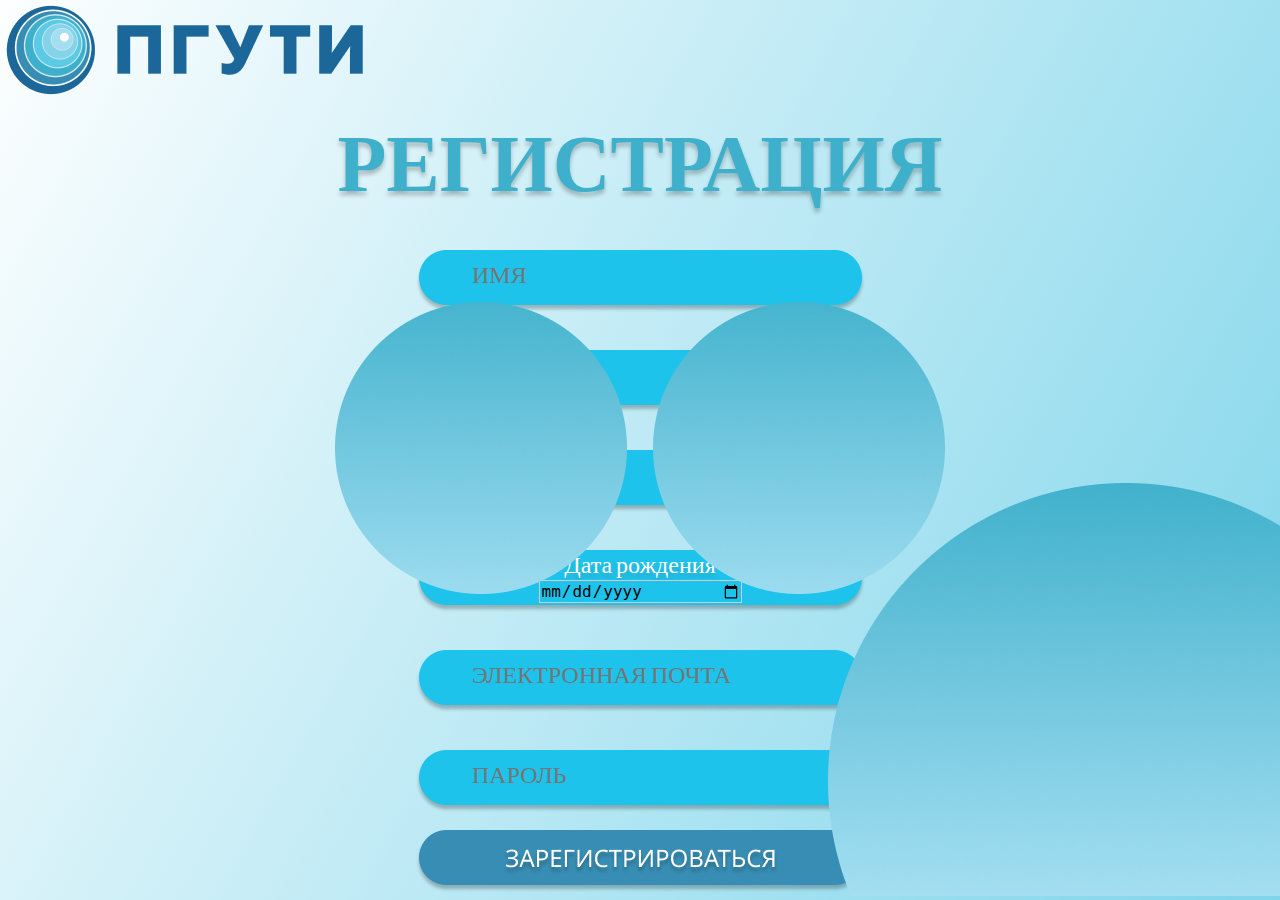
==== prep-reg.html @ 03198d78 "Добавил 5 страниц(Регистрация препода и студента, восстановление пароля) + картинки лежат" ====
﻿<!DOCTYPE html>
<link rel="stylesheet" href="prep-reg.css">
<html lang="ru" xmlns="http://www.w3.org/1999/xhtml">
<head>
    <meta charset="utf-8" />
    <title></title>
</head>
<body>

    <div class="container-slova">
        <h1>РЕГИСТРАЦИЯ</h1>
    </div>

    <div class="container-logo">
        <img src="images/Lichcab/psuti-logo-main-cs-31.png" alt="logo psuti">
    </div>

    <div class="cont-rectangle">
        <img src="images\prepodavatel-reg\nseg1.png" alt="logo" />
    </div>

    <div class="name">
        <form>
            <input type="text" placeholder="ИМЯ" required>
        </form>
    </div>

    <div class="cont-rectangle1">
        <img src="images\prepodavatel-reg\nseg1.png" alt="logo" />
    </div>


    <div class="surname">
        <form>
            <input type="text" placeholder="ФАМИЛИЯ" required>
        </form>
    </div>

    <div class="cont-rectangle2">
        <img src="images\prepodavatel-reg\nseg1.png" alt="logo" />
    </div>

    <div class="otchestvo">
        <form>
            <input type="text" placeholder="ОТЧЕСТВО" required>
        </form>
    </div>

    <div class="cont-rectangle3">
        <img src="images\prepodavatel-reg\nseg1.png" alt="logo" />
    </div>


    <label for="birthday">Дата рождения</label>
    <input type="date" id="birthday" name="birthday">

    <div class="cont-rectangle5">
        <img src="images\prepodavatel-reg\nseg1.png" alt="logo" />
    </div>

    <div class="pochta">
        <form>
            <input type="text" placeholder="ЭЛЕКТРОННАЯ ПОЧТА" required>
        </form>
    </div>

    <div class="cont-rectangle6">
        <img src="images\prepodavatel-reg\nseg1.png" alt="logo" />
    </div>

    <div class="parol">
        <form>
            <input type="text" placeholder="ПАРОЛЬ" required>
        </form>
    </div>

    <a href="voiti.html" class="button">
        <img src="images/prepodavatel-reg/zaregistr.png" alt="Кнопка">
    </a>

    <div class="circleR">
        <img src="images/prepodavatel-reg/circle-centerR.png" alt="Кнопка">
    </div>

    <div class="circleL">
        <img src="images/prepodavatel-reg/circle-centerL.png" alt="Кнопка">
    </div>

    <div class="circler">
        <img src="images/prepodavatel-reg/cirlceR.png" alt="Кнопка">
    </div>

</body>
</html>
---- prep-reg.css ----
@import url('https://fonts.googleapis.com/css2?family=Abel&family=Inconsolata:wght@700&family=Lalezar&display=swap');

body {
    margin: 0;
    padding: 0;
    display: flex;
    flex-direction: column;
    justify-content: center;
    align-items: center;
    background: linear-gradient(119deg, #FFF -2.02%, #5DCAE5 126.77%) no-repeat;
    background-size: cover;
    width: 100vw;
    height: 100vh;
}


.container-logo{
    position: absolute;
    top: 0;
    left: 0;
}

.container-slova {
    position: absolute;
    text-shadow: 0px 4px 4px rgba(0, 0, 0, 0.25);
    color: #3FB0CB;
    margin: 0 auto;
    font-family: Inconsolata;
    text-align: center;
    top: 65px;
    font-size: 40px;
}


.cont-rectangle {
    position: absolute;
    top: 250px;
}

.name {
    position: absolute;
    top: 257px;
}

    .name input[type="text"] {
        font-weight: 400;
        font-family: Lalezar;
        border: 2px solid #1EC3EC;
        background-color: #1EC3EC;
        font-family: Lalezar;
        font-size: 24px;
        font-style: normal;
        font-weight: 400;
        line-height: normal;
        color: #FFF;
    }

.cont-rectangle1 {
    position: absolute;
    top: 350px;
}

.surname {
    position: absolute;
    top: 357px;
}

    .surname input[type="text"] {
        font-weight: 400;
        font-family: Lalezar;
        border: 2px solid #1EC3EC;
        background-color: #1EC3EC;
        font-family: Lalezar;
        font-size: 24px;
        font-style: normal;
        font-weight: 400;
        line-height: normal;
        color: #FFF;
    }

.cont-rectangle2 {
    position: absolute;
    top: 450px;
}

.otchestvo {
    position: absolute;
    top: 457px;
}

    .otchestvo input[type="text"] {
        font-weight: 400;
        font-family: Lalezar;
        border: 2px solid #1EC3EC;
        background-color: #1EC3EC;
        font-family: Lalezar;
        font-size: 24px;
        font-style: normal;
        font-weight: 400;
        line-height: normal;
        color: #FFF;
    }


.cont-rectangle3 {
    position: absolute;
    top: 550px;
}

label {
    position: absolute;
    top: 550px;
    color: #FFF;
    text-align: center;
    text-shadow: 0px 5px 4.000000476837158px rgba(95, 95, 95, 0.25);
    font-family: Lalezar;
    font-size: 24px;
    font-style: normal;
    font-weight: 400;
    line-height: normal;
}

#birthday {
    position: absolute;
    width: 200px;
    font-size: 16px;
    border: 1px solid #ccc;
    top: 580px;
    background-color: #1EC3EC;
}

.cont-rectangle5 {
    position: absolute;
    top: 650px;
}

.pochta {
    position: absolute;
    top: 657px;
}

    .pochta input[type="text"] {
        font-weight: 400;
        font-family: Lalezar;
        border: 2px solid #1EC3EC;
        background-color: #1EC3EC;
        font-family: Lalezar;
        font-size: 24px;
        font-style: normal;
        font-weight: 400;
        line-height: normal;
        color: #FFF;
    }

.cont-rectangle6 {
    position: absolute;
    top: 750px;
}

.parol {
    position: absolute;
    top: 757px;
}

    .parol input[type="text"] {
        font-weight: 400;
        font-family: Lalezar;
        border: 2px solid #1EC3EC;
        background-color: #1EC3EC;
        font-family: Lalezar;
        font-size: 24px;
        font-style: normal;
        font-weight: 400;
        line-height: normal;
        color: #FFF;
    }

.button {
    position: absolute;
    top: 830px;
}


.circleR {
    position: absolute;
    right: 335px;
}

.circleL {
    position: absolute;
    left: 335px;
}

.circler {
    position: absolute;
    right: 0px;
    bottom: 0px;
}
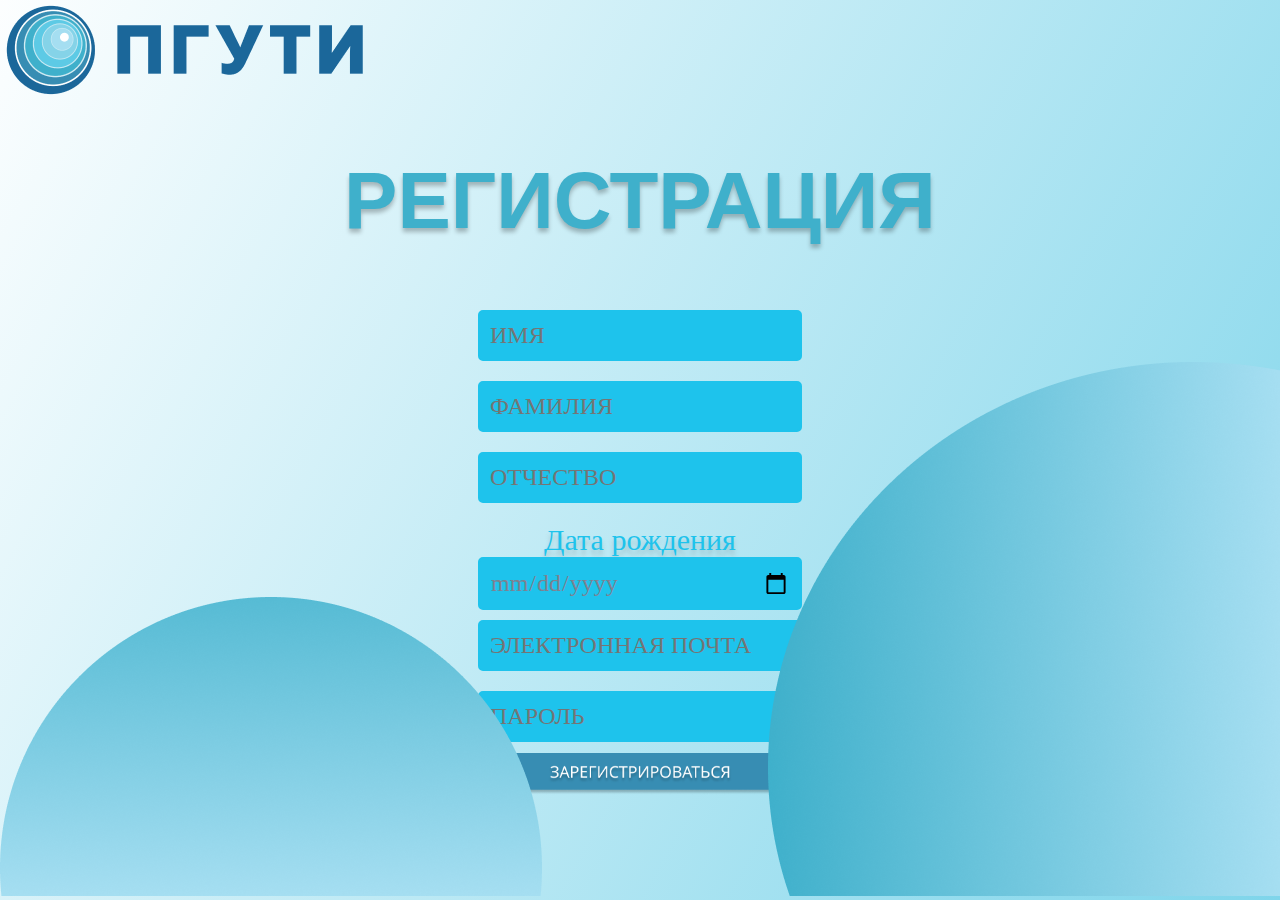
==== commit 3bda8f31: "Исправлены ошибки при выводе формы." ====
--- a/prep-reg.html
+++ b/prep-reg.html
@@ -1,13 +1,13 @@
 ﻿<!DOCTYPE html>
-<link rel="stylesheet" href="prep-reg.css">
-<html lang="ru" xmlns="http://www.w3.org/1999/xhtml">
+<html lang="ru">
 <head>
-    <meta charset="utf-8" />
-    <title></title>
+    <meta charset="utf-8">
+    <title>Регистрация</title>
+    <link rel="stylesheet" href="prep-reg.css">
 </head>
+
 <body>
-
-    <div class="container-slova">
+    <div class="container">
         <h1>РЕГИСТРАЦИЯ</h1>
     </div>
 
@@ -15,80 +15,43 @@
         <img src="images/Lichcab/psuti-logo-main-cs-31.png" alt="logo psuti">
     </div>
 
-    <div class="cont-rectangle">
-        <img src="images\prepodavatel-reg\nseg1.png" alt="logo" />
+    <form class="registration-form">
+
+        <div class="input-wrapper">
+            <input type="text" placeholder="ИМЯ" required>
+        </div>
+
+        <div class="input-wrapper">
+            <input type="text" placeholder="ФАМИЛИЯ" required>
+        </div>
+
+        <div class="input-wrapper">
+            <input type="text" placeholder="ОТЧЕСТВО" required>
+        </div>
+
+        <label for="birthday">Дата рождения</label>
+        <input type="date" id="birthday" name="birthday">
+
+        <div class="input-wrapper">
+            <input type="text" placeholder="ЭЛЕКТРОННАЯ ПОЧТА" required>
+        </div>
+
+        <div class="input-wrapper">
+            <input type="password" placeholder="ПАРОЛЬ" required>
+        </div>
+
+        <button class="button" type="submit">
+            <img src="images/prepodavatel-reg/zaregistr.png" alt="Кнопка">
+        </button>
+
+    </form>
+    <div class="circle-left">
+        <img src="images/registration/circle-left.png" alt="Кнопка">
     </div>
 
-    <div class="name">
-        <form>
-            <input type="text" placeholder="ИМЯ" required>
-        </form>
-    </div>
-
-    <div class="cont-rectangle1">
-        <img src="images\prepodavatel-reg\nseg1.png" alt="logo" />
-    </div>
-
-
-    <div class="surname">
-        <form>
-            <input type="text" placeholder="ФАМИЛИЯ" required>
-        </form>
-    </div>
-
-    <div class="cont-rectangle2">
-        <img src="images\prepodavatel-reg\nseg1.png" alt="logo" />
-    </div>
-
-    <div class="otchestvo">
-        <form>
-            <input type="text" placeholder="ОТЧЕСТВО" required>
-        </form>
-    </div>
-
-    <div class="cont-rectangle3">
-        <img src="images\prepodavatel-reg\nseg1.png" alt="logo" />
-    </div>
-
-
-    <label for="birthday">Дата рождения</label>
-    <input type="date" id="birthday" name="birthday">
-
-    <div class="cont-rectangle5">
-        <img src="images\prepodavatel-reg\nseg1.png" alt="logo" />
-    </div>
-
-    <div class="pochta">
-        <form>
-            <input type="text" placeholder="ЭЛЕКТРОННАЯ ПОЧТА" required>
-        </form>
-    </div>
-
-    <div class="cont-rectangle6">
-        <img src="images\prepodavatel-reg\nseg1.png" alt="logo" />
-    </div>
-
-    <div class="parol">
-        <form>
-            <input type="text" placeholder="ПАРОЛЬ" required>
-        </form>
-    </div>
-
-    <a href="voiti.html" class="button">
-        <img src="images/prepodavatel-reg/zaregistr.png" alt="Кнопка">
-    </a>
-
-    <div class="circleR">
-        <img src="images/prepodavatel-reg/circle-centerR.png" alt="Кнопка">
-    </div>
-
-    <div class="circleL">
-        <img src="images/prepodavatel-reg/circle-centerL.png" alt="Кнопка">
-    </div>
-
-    <div class="circler">
-        <img src="images/prepodavatel-reg/cirlceR.png" alt="Кнопка">
+    <div class="circle-right">
+        <img src="images/registration/circle-right.png" alt="Кнопка">
     </div>
 
 </body>
-</html>+</html>
--- a/prep-reg.css
+++ b/prep-reg.css
@@ -1,5 +1,3 @@
-@import url('https://fonts.googleapis.com/css2?family=Abel&family=Inconsolata:wght@700&family=Lalezar&display=swap');
-
 body {
     margin: 0;
     padding: 0;
@@ -13,186 +11,97 @@
     height: 100vh;
 }
 
+.container {
+    text-shadow: 0px 4px 4px rgba(0, 0, 0, 0.25);
+    color: #3FB0CB;
+    margin: 0 auto;
+    font-family: 'Inconsolata', sans-serif;
+    text-align: center;
+    font-size: 40px;
+}
 
-.container-logo{
+.container-logo {
     position: absolute;
     top: 0;
     left: 0;
 }
 
-.container-slova {
-    position: absolute;
-    text-shadow: 0px 4px 4px rgba(0, 0, 0, 0.25);
-    color: #3FB0CB;
-    margin: 0 auto;
-    font-family: Inconsolata;
-    text-align: center;
-    top: 65px;
-    font-size: 40px;
+    .container-logo img {
+        position: absolute;
+        top: 0;
+        left: 0;
+    }
+
+.registration-form {
+    display: flex;
+    flex-direction: column;
+    align-items: center;
 }
 
-
-.cont-rectangle {
-    position: absolute;
-    top: 250px;
+.input-wrapper {
+    display: flex;
+    align-items: center;
+    margin: 10px 0;
 }
 
-.name {
-    position: absolute;
-    top: 257px;
-}
-
-    .name input[type="text"] {
-        font-weight: 400;
-        font-family: Lalezar;
-        border: 2px solid #1EC3EC;
-        background-color: #1EC3EC;
-        font-family: Lalezar;
-        font-size: 24px;
-        font-style: normal;
-        font-weight: 400;
-        line-height: normal;
-        color: #FFF;
-    }
-
-.cont-rectangle1 {
-    position: absolute;
-    top: 350px;
-}
-
-.surname {
-    position: absolute;
-    top: 357px;
-}
-
-    .surname input[type="text"] {
-        font-weight: 400;
-        font-family: Lalezar;
-        border: 2px solid #1EC3EC;
-        background-color: #1EC3EC;
-        font-family: Lalezar;
-        font-size: 24px;
-        font-style: normal;
-        font-weight: 400;
-        line-height: normal;
-        color: #FFF;
-    }
-
-.cont-rectangle2 {
-    position: absolute;
-    top: 450px;
-}
-
-.otchestvo {
-    position: absolute;
-    top: 457px;
-}
-
-    .otchestvo input[type="text"] {
-        font-weight: 400;
-        font-family: Lalezar;
-        border: 2px solid #1EC3EC;
-        background-color: #1EC3EC;
-        font-family: Lalezar;
-        font-size: 24px;
-        font-style: normal;
-        font-weight: 400;
-        line-height: normal;
-        color: #FFF;
-    }
-
-
-.cont-rectangle3 {
-    position: absolute;
-    top: 550px;
-}
-
-label {
-    position: absolute;
-    top: 550px;
-    color: #FFF;
-    text-align: center;
-    text-shadow: 0px 5px 4.000000476837158px rgba(95, 95, 95, 0.25);
-    font-family: Lalezar;
+input[type="text"], input[type="password"], input[type="date"] {
+    font-weight: 400;
+    font-family: 'Lalezar';
+    border: 2px solid #1EC3EC;
+    background-color: #1EC3EC;
     font-size: 24px;
     font-style: normal;
     font-weight: 400;
     line-height: normal;
+    color: #FFF;
+    padding: 10px;
+    border-radius: 5px;
+    width: 300px;
+}
+
+label {
+    color: #FFF;
+    text-shadow: 0px 5px 4px rgba(95, 95, 95, 0.25);
+    font-family: 'Lalezar';
+    color: #1EC3EC;
+    font-size: 30px;
+    font-style: normal;
+    font-weight: 400;
+    line-height: normal;
+    text-align: center;
+    margin-top: 10px;
 }
 
 #birthday {
-    position: absolute;
-    width: 200px;
-    font-size: 16px;
-    border: 1px solid #ccc;
-    top: 580px;
-    background-color: #1EC3EC;
+    color: #808090;
 }
 
-.cont-rectangle5 {
-    position: absolute;
-    top: 650px;
+.button {
+    background: none;
+    border: none;
+    cursor: pointer;
 }
 
-.pochta {
-    position: absolute;
-    top: 657px;
+.button img {
+  width: 300px;
 }
 
-    .pochta input[type="text"] {
-        font-weight: 400;
-        font-family: Lalezar;
-        border: 2px solid #1EC3EC;
-        background-color: #1EC3EC;
-        font-family: Lalezar;
-        font-size: 24px;
-        font-style: normal;
-        font-weight: 400;
-        line-height: normal;
-        color: #FFF;
-    }
-
-.cont-rectangle6 {
+.circle-left {
     position: absolute;
-    top: 750px;
+    left: 0;
+    bottom: 0;
 }
 
-.parol {
-    position: absolute;
-    top: 757px;
+.circle-left img {
+   visibility: visible;
 }
 
-    .parol input[type="text"] {
-        font-weight: 400;
-        font-family: Lalezar;
-        border: 2px solid #1EC3EC;
-        background-color: #1EC3EC;
-        font-family: Lalezar;
-        font-size: 24px;
-        font-style: normal;
-        font-weight: 400;
-        line-height: normal;
-        color: #FFF;
-    }
-
-.button {
+.circle-right {
     position: absolute;
-    top: 830px;
+    right: 0;
+    bottom: 0;
 }
 
-
-.circleR {
-    position: absolute;
-    right: 335px;
-}
-
-.circleL {
-    position: absolute;
-    left: 335px;
-}
-
-.circler {
-    position: absolute;
-    right: 0px;
-    bottom: 0px;
-}+    .circle-right img {
+        visibility: visible;
+    }
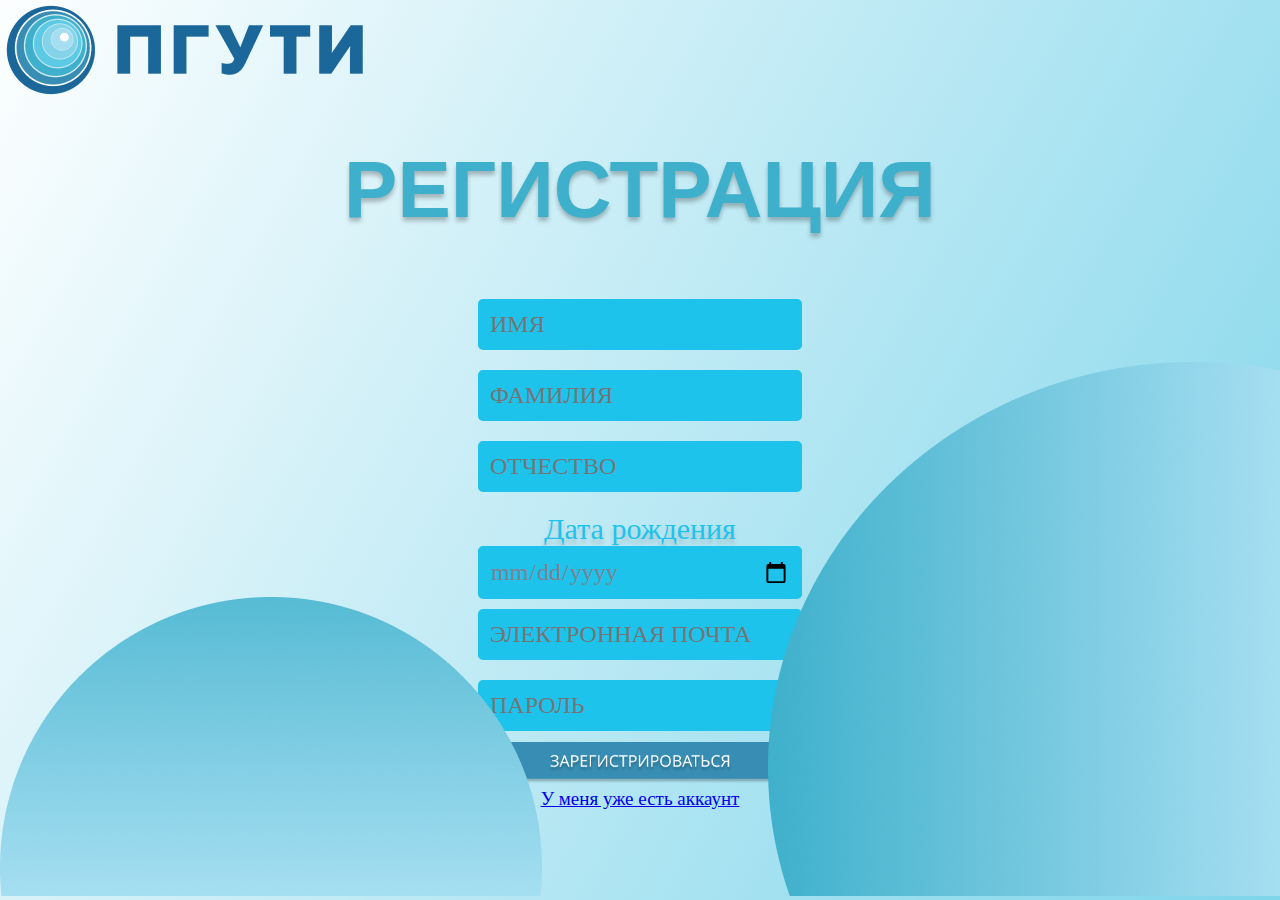
==== commit 01e677ed: "Теперь страница нормально отображается на разных разрешениях. Добавлена анимация. Улучшена форма рег" ====
--- a/prep-reg.html
+++ b/prep-reg.html
@@ -44,6 +44,9 @@
             <img src="images/prepodavatel-reg/zaregistr.png" alt="Кнопка">
         </button>
 
+        <a href="HTMLPage1.html" class="perehod">У меня уже есть аккаунт</a>
+
+
     </form>
     <div class="circle-left">
         <img src="images/registration/circle-left.png" alt="Кнопка">
--- a/prep-reg.css
+++ b/prep-reg.css
@@ -9,6 +9,7 @@
     background-size: cover;
     width: 100vw;
     height: 100vh;
+    overflow: hidden;
 }
 
 .container {
@@ -90,6 +91,7 @@
     position: absolute;
     left: 0;
     bottom: 0;
+    animation: slideBackground 10s linear infinite alternate;
 }
 
 .circle-left img {
@@ -100,8 +102,33 @@
     position: absolute;
     right: 0;
     bottom: 0;
+    animation: MoveDown 8s linear infinite alternate;
+}
+
+.perehod {
+    font-size: 19px;
 }
 
     .circle-right img {
         visibility: visible;
     }
+
+@keyframes slideBackground {
+    0% {
+        transform: translateX(0);
+    }
+
+    100% {
+        transform: translateX(-12%);
+    }
+}
+
+@keyframes MoveDown {
+    0% {
+        transform: translateY(0);
+    }
+
+    100% {
+        transform: translateY(7%);
+    }
+}
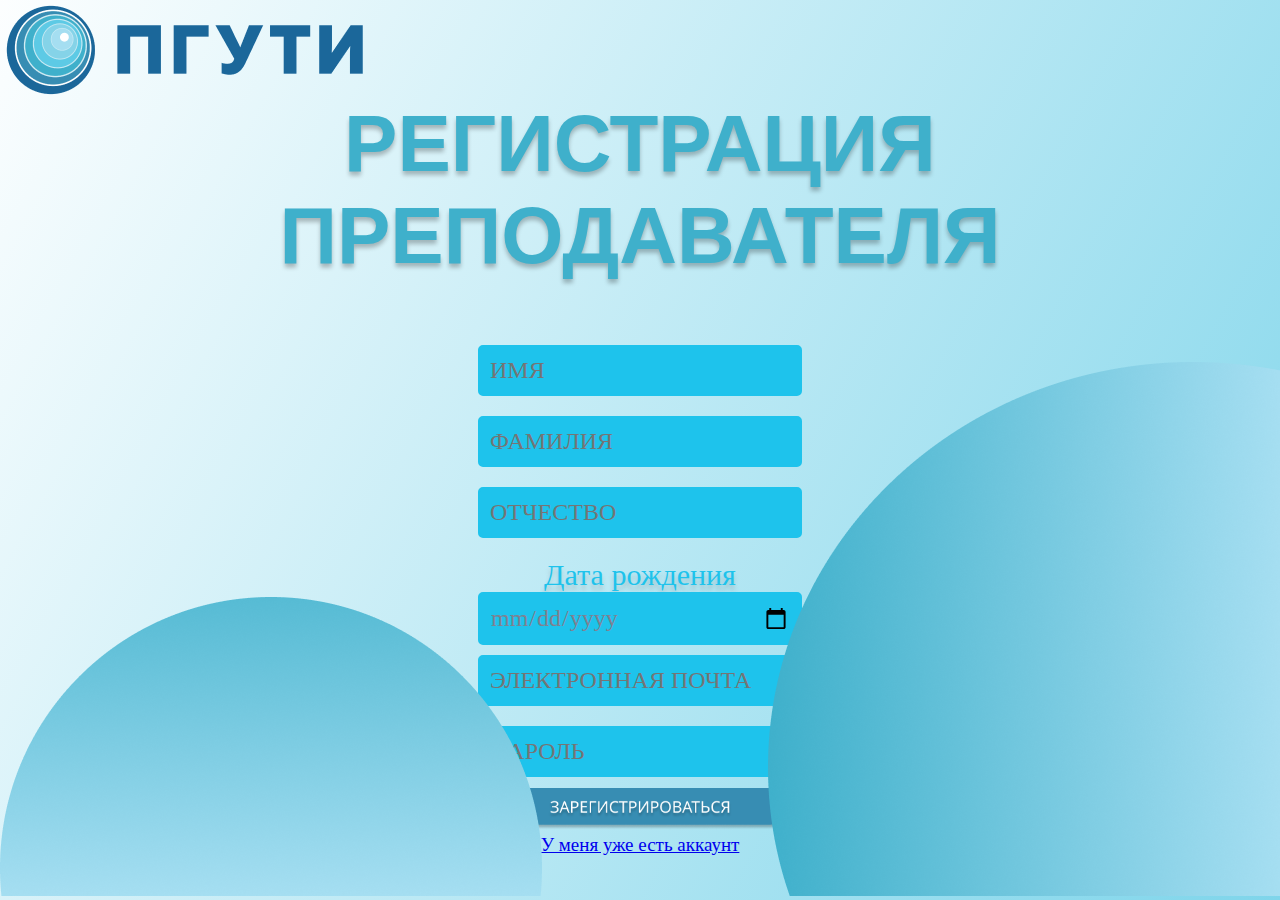
==== commit 66f27126: "Теперь страница нормально отображается на разных разрешениях. Добавлена анимация. Улучшена форма рег" ====
--- a/prep-reg.html
+++ b/prep-reg.html
@@ -2,13 +2,13 @@
 <html lang="ru">
 <head>
     <meta charset="utf-8">
-    <title>Регистрация</title>
+    <title>Регистрация преподавателя</title>
     <link rel="stylesheet" href="prep-reg.css">
 </head>
 
 <body>
     <div class="container">
-        <h1>РЕГИСТРАЦИЯ</h1>
+        <h1>РЕГИСТРАЦИЯ ПРЕПОДАВАТЕЛЯ</h1>
     </div>
 
     <div class="container-logo">
